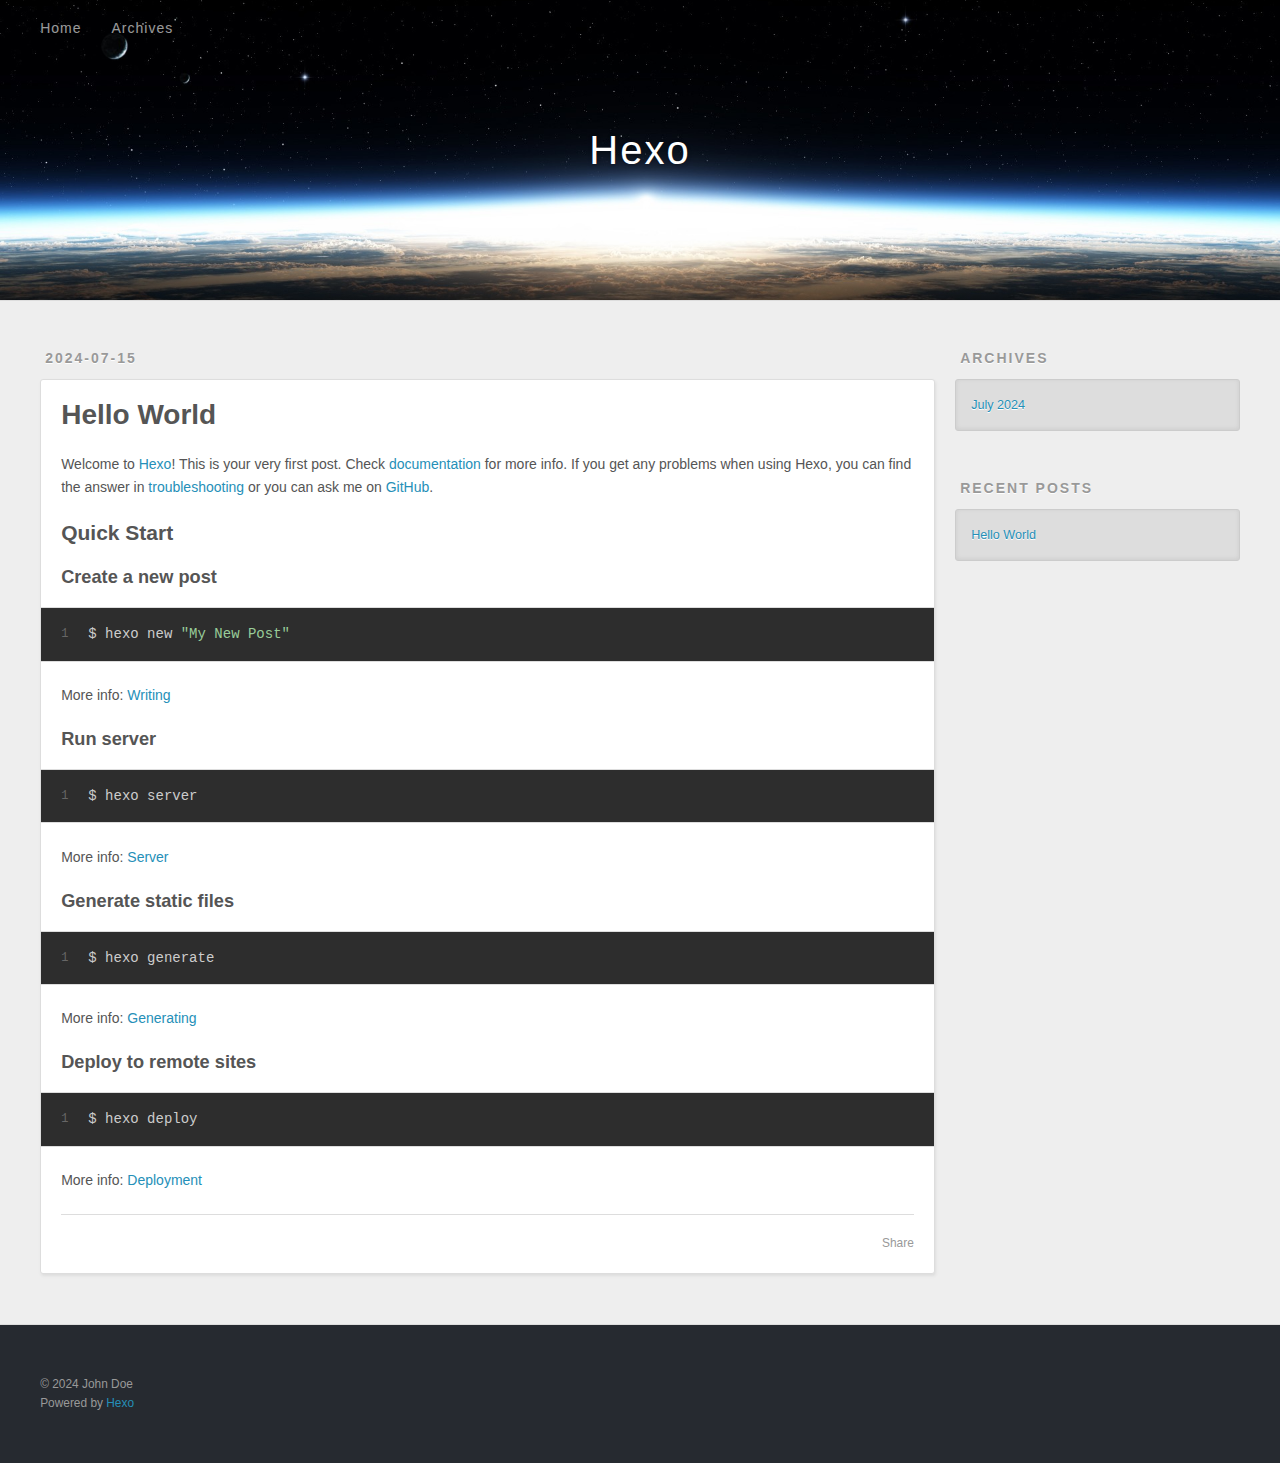
==== index.html @ 1fbe0933 "Site updated: 2024-07-15 17:26:46" ====
<!DOCTYPE html>
<html>
<head>
  <meta charset="utf-8">
  
  
  <title>Hexo</title>
  <meta name="viewport" content="width=device-width, initial-scale=1, shrink-to-fit=no">
  <meta property="og:type" content="website">
<meta property="og:title" content="Hexo">
<meta property="og:url" content="http://example.com/index.html">
<meta property="og:site_name" content="Hexo">
<meta property="og:locale" content="en_US">
<meta property="article:author" content="John Doe">
<meta name="twitter:card" content="summary">
  
    <link rel="alternate" href="/atom.xml" title="Hexo" type="application/atom+xml">
  
  
    <link rel="shortcut icon" href="/favicon.png">
  
  
  
<link rel="stylesheet" href="/css/style.css">

  
    
<link rel="stylesheet" href="/fancybox/jquery.fancybox.min.css">

  
  
<meta name="generator" content="Hexo 7.3.0"></head>

<body>
  <div id="container">
    <div id="wrap">
      <header id="header">
  <div id="banner"></div>
  <div id="header-outer" class="outer">
    <div id="header-title" class="inner">
      <h1 id="logo-wrap">
        <a href="/" id="logo">Hexo</a>
      </h1>
      
    </div>
    <div id="header-inner" class="inner">
      <nav id="main-nav">
        <a id="main-nav-toggle" class="nav-icon"><span class="fa fa-bars"></span></a>
        
          <a class="main-nav-link" href="/">Home</a>
        
          <a class="main-nav-link" href="/archives">Archives</a>
        
      </nav>
      <nav id="sub-nav">
        
        
          <a class="nav-icon" href="/atom.xml" title="RSS Feed"><span class="fa fa-rss"></span></a>
        
        <a class="nav-icon nav-search-btn" title="Search"><span class="fa fa-search"></span></a>
      </nav>
      <div id="search-form-wrap">
        <form action="//google.com/search" method="get" accept-charset="UTF-8" class="search-form"><input type="search" name="q" class="search-form-input" placeholder="Search"><button type="submit" class="search-form-submit">&#xF002;</button><input type="hidden" name="sitesearch" value="http://example.com"></form>
      </div>
    </div>
  </div>
</header>

      <div class="outer">
        <section id="main">
  
    <article id="post-hello-world" class="h-entry article article-type-post" itemprop="blogPost" itemscope itemtype="https://schema.org/BlogPosting">
  <div class="article-meta">
    <a href="/2024/07/15/hello-world/" class="article-date">
  <time class="dt-published" datetime="2024-07-15T09:23:47.765Z" itemprop="datePublished">2024-07-15</time>
</a>
    
  </div>
  <div class="article-inner">
    
    
      <header class="article-header">
        
  
    <h1 itemprop="name">
      <a class="p-name article-title" href="/2024/07/15/hello-world/">Hello World</a>
    </h1>
  

      </header>
    
    <div class="e-content article-entry" itemprop="articleBody">
      
        <p>Welcome to <a target="_blank" rel="noopener" href="https://hexo.io/">Hexo</a>! This is your very first post. Check <a target="_blank" rel="noopener" href="https://hexo.io/docs/">documentation</a> for more info. If you get any problems when using Hexo, you can find the answer in <a target="_blank" rel="noopener" href="https://hexo.io/docs/troubleshooting.html">troubleshooting</a> or you can ask me on <a target="_blank" rel="noopener" href="https://github.com/hexojs/hexo/issues">GitHub</a>.</p>
<h2 id="Quick-Start"><a href="#Quick-Start" class="headerlink" title="Quick Start"></a>Quick Start</h2><h3 id="Create-a-new-post"><a href="#Create-a-new-post" class="headerlink" title="Create a new post"></a>Create a new post</h3><figure class="highlight bash"><table><tr><td class="gutter"><pre><span class="line">1</span><br></pre></td><td class="code"><pre><span class="line">$ hexo new <span class="string">&quot;My New Post&quot;</span></span><br></pre></td></tr></table></figure>

<p>More info: <a target="_blank" rel="noopener" href="https://hexo.io/docs/writing.html">Writing</a></p>
<h3 id="Run-server"><a href="#Run-server" class="headerlink" title="Run server"></a>Run server</h3><figure class="highlight bash"><table><tr><td class="gutter"><pre><span class="line">1</span><br></pre></td><td class="code"><pre><span class="line">$ hexo server</span><br></pre></td></tr></table></figure>

<p>More info: <a target="_blank" rel="noopener" href="https://hexo.io/docs/server.html">Server</a></p>
<h3 id="Generate-static-files"><a href="#Generate-static-files" class="headerlink" title="Generate static files"></a>Generate static files</h3><figure class="highlight bash"><table><tr><td class="gutter"><pre><span class="line">1</span><br></pre></td><td class="code"><pre><span class="line">$ hexo generate</span><br></pre></td></tr></table></figure>

<p>More info: <a target="_blank" rel="noopener" href="https://hexo.io/docs/generating.html">Generating</a></p>
<h3 id="Deploy-to-remote-sites"><a href="#Deploy-to-remote-sites" class="headerlink" title="Deploy to remote sites"></a>Deploy to remote sites</h3><figure class="highlight bash"><table><tr><td class="gutter"><pre><span class="line">1</span><br></pre></td><td class="code"><pre><span class="line">$ hexo deploy</span><br></pre></td></tr></table></figure>

<p>More info: <a target="_blank" rel="noopener" href="https://hexo.io/docs/one-command-deployment.html">Deployment</a></p>

      
    </div>
    <footer class="article-footer">
      <a data-url="http://example.com/2024/07/15/hello-world/" data-id="clyms5ukq0000iouy9wrlge5z" data-title="Hello World" class="article-share-link"><span class="fa fa-share">Share</span></a>
      
      
      
    </footer>
  </div>
  
</article>



  


</section>
        
          <aside id="sidebar">
  
    

  
    

  
    
  
    
  <div class="widget-wrap">
    <h3 class="widget-title">Archives</h3>
    <div class="widget">
      <ul class="archive-list"><li class="archive-list-item"><a class="archive-list-link" href="/archives/2024/07/">July 2024</a></li></ul>
    </div>
  </div>


  
    
  <div class="widget-wrap">
    <h3 class="widget-title">Recent Posts</h3>
    <div class="widget">
      <ul>
        
          <li>
            <a href="/2024/07/15/hello-world/">Hello World</a>
          </li>
        
      </ul>
    </div>
  </div>

  
</aside>
        
      </div>
      <footer id="footer">
  
  <div class="outer">
    <div id="footer-info" class="inner">
      
      &copy; 2024 John Doe<br>
      Powered by <a href="https://hexo.io/" target="_blank">Hexo</a>
    </div>
  </div>
</footer>

    </div>
    <nav id="mobile-nav">
  
    <a href="/" class="mobile-nav-link">Home</a>
  
    <a href="/archives" class="mobile-nav-link">Archives</a>
  
</nav>
    


<script src="/js/jquery-3.6.4.min.js"></script>



  
<script src="/fancybox/jquery.fancybox.min.js"></script>




<script src="/js/script.js"></script>





  </div>
</body>
</html>
---- css/style.css ----
body {
  width: 100%;
}
body:before,
body:after {
  content: "";
  display: table;
}
body:after {
  clear: both;
}
html,
body,
div,
span,
applet,
object,
iframe,
h1,
h2,
h3,
h4,
h5,
h6,
p,
blockquote,
pre,
a,
abbr,
acronym,
address,
big,
cite,
code,
del,
dfn,
em,
img,
ins,
kbd,
q,
s,
samp,
small,
strike,
strong,
sub,
sup,
tt,
var,
dl,
dt,
dd,
ol,
ul,
li,
fieldset,
form,
label,
legend,
table,
caption,
tbody,
tfoot,
thead,
tr,
th,
td {
  margin: 0;
  padding: 0;
  border: 0;
  outline: 0;
  font-weight: inherit;
  font-style: inherit;
  font-family: inherit;
  font-size: 100%;
  vertical-align: baseline;
}
body {
  line-height: 1;
  color: #000;
  background: #fff;
}
ol,
ul {
  list-style: none;
}
table {
  border-collapse: separate;
  border-spacing: 0;
  vertical-align: middle;
}
caption,
th,
td {
  text-align: left;
  font-weight: normal;
  vertical-align: middle;
}
a img {
  border: none;
}
input,
button {
  margin: 0;
  padding: 0;
}
input::-moz-focus-inner,
button::-moz-focus-inner {
  border: 0;
  padding: 0;
}
html,
body,
#container {
  height: 100%;
}
body {
  background: #eee;
  font: 14px -apple-system, BlinkMacSystemFont, "Segoe UI", "Roboto", "Oxygen", "Ubuntu", "Cantarell", "Fira Sans", "Droid Sans", "Helvetica Neue", sans-serif;
  -webkit-text-size-adjust: 100%;
}
.outer {
  max-width: 1220px;
  margin: 0 auto;
  padding: 0 20px;
}
.outer:before,
.outer:after {
  content: "";
  display: table;
}
.outer:after {
  clear: both;
}
.inner {
  display: inline;
  float: left;
  width: 98.33333333333333%;
  margin: 0 0.833333333333333%;
}
.left,
.alignleft {
  float: left;
}
.right,
.alignright {
  float: right;
}
.clear {
  clear: both;
}
#container {
  position: relative;
}
.mobile-nav-on {
  overflow: hidden;
}
#wrap {
  height: 100%;
  width: 100%;
  position: absolute;
  top: 0;
  left: 0;
  -webkit-transition: 0.2s ease-out;
  -moz-transition: 0.2s ease-out;
  -ms-transition: 0.2s ease-out;
  transition: 0.2s ease-out;
  z-index: 1;
  background: #eee;
}
.mobile-nav-on #wrap {
  left: 280px;
}
@media screen and (min-width: 768px) {
  #main {
    display: inline;
    float: left;
    width: 73.33333333333333%;
    margin: 0 0.833333333333333%;
  }
}
.article-date,
.article-category-link,
.archive-year,
.widget-title {
  text-decoration: none;
  text-transform: uppercase;
  letter-spacing: 2px;
  color: #999;
  margin-bottom: 1em;
  margin-left: 5px;
  line-height: 1em;
  text-shadow: 0 1px #fff;
  font-weight: bold;
}
.article-inner,
.archive-article-inner {
  background: #fff;
  -webkit-box-shadow: 1px 2px 3px #ddd;
  box-shadow: 1px 2px 3px #ddd;
  border: 1px solid #ddd;
  border-radius: 3px;
}
.article-entry h1,
.widget h1 {
  font-size: 2em;
}
.article-entry h2,
.widget h2 {
  font-size: 1.5em;
}
.article-entry h3,
.widget h3 {
  font-size: 1.3em;
}
.article-entry h4,
.widget h4 {
  font-size: 1.2em;
}
.article-entry h5,
.widget h5 {
  font-size: 1em;
}
.article-entry h6,
.widget h6 {
  font-size: 1em;
  color: #999;
}
.article-entry hr,
.widget hr {
  border: 1px dashed #ddd;
}
.article-entry strong,
.widget strong {
  font-weight: bold;
}
.article-entry em,
.widget em,
.article-entry cite,
.widget cite {
  font-style: italic;
}
.article-entry sup,
.widget sup,
.article-entry sub,
.widget sub {
  font-size: 0.75em;
  line-height: 0;
  position: relative;
  vertical-align: baseline;
}
.article-entry sup,
.widget sup {
  top: -0.5em;
}
.article-entry sub,
.widget sub {
  bottom: -0.2em;
}
.article-entry small,
.widget small {
  font-size: 0.85em;
}
.article-entry acronym,
.widget acronym,
.article-entry abbr,
.widget abbr {
  border-bottom: 1px dotted;
}
.article-entry ul,
.widget ul,
.article-entry ol,
.widget ol,
.article-entry dl,
.widget dl {
  margin: 0 20px;
  line-height: 1.6em;
}
.article-entry ul ul,
.widget ul ul,
.article-entry ol ul,
.widget ol ul,
.article-entry ul ol,
.widget ul ol,
.article-entry ol ol,
.widget ol ol {
  margin-top: 0;
  margin-bottom: 0;
}
.article-entry ul,
.widget ul {
  list-style: disc;
}
.article-entry ol,
.widget ol {
  list-style: decimal;
}
.article-entry dt,
.widget dt {
  font-weight: bold;
}
#header {
  height: 300px;
  position: relative;
  border-bottom: 1px solid #ddd;
}
#header:before,
#header:after {
  content: "";
  position: absolute;
  left: 0;
  right: 0;
  height: 40px;
}
#header:before {
  top: 0;
  background: -webkit-linear-gradient(rgba(0,0,0,0.2), transparent);
  background: -moz-linear-gradient(rgba(0,0,0,0.2), transparent);
  background: -ms-linear-gradient(rgba(0,0,0,0.2), transparent);
  background: linear-gradient(rgba(0,0,0,0.2), transparent);
}
#header:after {
  bottom: 0;
  background: -webkit-linear-gradient(transparent, rgba(0,0,0,0.2));
  background: -moz-linear-gradient(transparent, rgba(0,0,0,0.2));
  background: -ms-linear-gradient(transparent, rgba(0,0,0,0.2));
  background: linear-gradient(transparent, rgba(0,0,0,0.2));
}
#header-outer {
  height: 100%;
  position: relative;
}
#header-inner {
  position: relative;
  overflow: hidden;
}
#banner {
  position: absolute;
  top: 0;
  left: 0;
  width: 100%;
  height: 100%;
  background: url("images/banner.jpg") center #000;
  background-size: cover;
  z-index: -1;
}
#header-title {
  text-align: center;
  height: 40px;
  position: absolute;
  top: 50%;
  left: 0;
  margin-top: -20px;
}
#logo,
#subtitle {
  text-decoration: none;
  color: #fff;
  font-weight: 300;
  text-shadow: 0 1px 4px rgba(0,0,0,0.3);
}
#logo {
  font-size: 40px;
  line-height: 40px;
  letter-spacing: 2px;
}
#subtitle {
  font-size: 16px;
  line-height: 16px;
  letter-spacing: 1px;
}
#subtitle-wrap {
  margin-top: 16px;
}
#main-nav {
  float: left;
  margin-left: -15px;
}
.nav-icon,
.main-nav-link {
  float: left;
  color: #fff;
  opacity: 0.6;
  text-decoration: none;
  text-shadow: 0 1px rgba(0,0,0,0.2);
  -webkit-transition: opacity 0.2s;
  -moz-transition: opacity 0.2s;
  -ms-transition: opacity 0.2s;
  transition: opacity 0.2s;
  display: block;
  padding: 20px 15px;
}
.nav-icon:hover,
.main-nav-link:hover {
  opacity: 1;
}
.nav-icon {
  text-align: center;
  font-size: 14px;
  width: 14px;
  height: 14px;
  padding: 20px 15px;
  position: relative;
  cursor: pointer;
}
.main-nav-link {
  font-weight: 300;
  letter-spacing: 1px;
}
@media screen and (max-width: 479px) {
  .main-nav-link {
    display: none;
  }
}
#main-nav-toggle {
  display: none;
}
@media screen and (max-width: 479px) {
  #main-nav-toggle {
    display: block;
  }
}
#sub-nav {
  float: right;
  margin-right: -15px;
}
#search-form-wrap {
  position: absolute;
  top: 15px;
  width: 150px;
  height: 30px;
  right: -150px;
  opacity: 0;
  -webkit-transition: 0.2s ease-out;
  -moz-transition: 0.2s ease-out;
  -ms-transition: 0.2s ease-out;
  transition: 0.2s ease-out;
}
#search-form-wrap.on {
  opacity: 1;
  right: 0;
}
@media screen and (max-width: 479px) {
  #search-form-wrap {
    width: 100%;
    right: -100%;
  }
}
.search-form {
  position: absolute;
  top: 0;
  left: 0;
  right: 0;
  background: #fff;
  padding: 5px 15px;
  border-radius: 15px;
  -webkit-box-shadow: 0 0 10px rgba(0,0,0,0.3);
  box-shadow: 0 0 10px rgba(0,0,0,0.3);
}
.search-form-input {
  border: none;
  background: none;
  color: #555;
  width: 100%;
  font: 13px -apple-system, BlinkMacSystemFont, "Segoe UI", "Roboto", "Oxygen", "Ubuntu", "Cantarell", "Fira Sans", "Droid Sans", "Helvetica Neue", sans-serif;
  outline: none;
}
.search-form-input::-webkit-search-results-decoration,
.search-form-input::-webkit-search-cancel-button {
  -webkit-appearance: none;
}
.search-form-submit {
  position: absolute;
  top: 50%;
  right: 10px;
  margin-top: -7px;
  font: 13px ForkAwesome;
  border: none;
  background: none;
  color: #bbb;
  cursor: pointer;
}
.search-form-submit:hover,
.search-form-submit:focus {
  color: #777;
}
.article {
  margin: 50px 0;
}
.article-inner {
  overflow: hidden;
}
.article-meta:before,
.article-meta:after {
  content: "";
  display: table;
}
.article-meta:after {
  clear: both;
}
.article-date {
  float: left;
}
.article-category {
  float: left;
  line-height: 1em;
  color: #ccc;
  text-shadow: 0 1px #fff;
  margin-left: 8px;
}
.article-category:before {
  content: "\2022";
}
.article-category-link {
  margin: 0 12px 1em;
}
.article-header {
  padding: 20px 20px 0;
}
.article-title {
  text-decoration: none;
  font-size: 2em;
  font-weight: bold;
  color: #555;
  line-height: 1.1em;
  -webkit-transition: color 0.2s;
  -moz-transition: color 0.2s;
  -ms-transition: color 0.2s;
  transition: color 0.2s;
}
a.article-title:hover {
  color: #258fb8;
}
.article-entry {
  color: #555;
  padding: 0 20px;
}
.article-entry:before,
.article-entry:after {
  content: "";
  display: table;
}
.article-entry:after {
  clear: both;
}
.article-entry p,
.article-entry table {
  line-height: 1.6em;
  margin: 1.6em 0;
}
.article-entry h1,
.article-entry h2,
.article-entry h3,
.article-entry h4,
.article-entry h5,
.article-entry h6 {
  font-weight: bold;
}
.article-entry h1,
.article-entry h2,
.article-entry h3,
.article-entry h4,
.article-entry h5,
.article-entry h6 {
  line-height: 1.1em;
  margin: 1.1em 0;
}
.article-entry a {
  color: #258fb8;
  text-decoration: none;
}
.article-entry a:hover {
  text-decoration: underline;
}
.article-entry ul,
.article-entry ol,
.article-entry dl {
  margin-top: 1.6em;
  margin-bottom: 1.6em;
}
.article-entry img,
.article-entry video {
  max-width: 100%;
  height: auto;
  display: block;
  margin: auto;
}
.article-entry iframe {
  border: none;
}
.article-entry table {
  width: 100%;
  border-collapse: collapse;
  border-spacing: 0;
}
.article-entry th {
  font-weight: bold;
  border-bottom: 3px solid #ddd;
  padding-bottom: 0.5em;
}
.article-entry td {
  border-bottom: 1px solid #ddd;
  padding: 10px 0;
}
.article-entry blockquote {
  font-family: Georgia, "Times New Roman", serif;
  margin: 1.6em 20px;
  text-align: center;
}
.article-entry blockquote footer {
  font-size: 14px;
  margin: 1.6em 0;
  font-family: -apple-system, BlinkMacSystemFont, "Segoe UI", "Roboto", "Oxygen", "Ubuntu", "Cantarell", "Fira Sans", "Droid Sans", "Helvetica Neue", sans-serif;
}
.article-entry blockquote footer cite:before {
  content: "—";
  padding: 0 0.5em;
}
.article-entry .pullquote {
  text-align: left;
  width: 45%;
  margin: 0;
}
.article-entry .pullquote.left {
  margin-left: 0.5em;
  margin-right: 1em;
}
.article-entry .pullquote.right {
  margin-right: 0.5em;
  margin-left: 1em;
}
.article-entry .caption {
  color: #999;
  display: block;
  font-size: 0.9em;
  margin-top: 0.5em;
  position: relative;
  text-align: center;
}
.article-entry .video-container {
  position: relative;
  padding-top: 56.25%;
  height: 0;
  overflow: hidden;
}
.article-entry .video-container iframe,
.article-entry .video-container object,
.article-entry .video-container embed {
  position: absolute;
  top: 0;
  left: 0;
  width: 100%;
  height: 100%;
  margin-top: 0;
}
.article-more-link a {
  display: inline-block;
  line-height: 1em;
  padding: 6px 15px;
  border-radius: 15px;
  background: #eee;
  color: #999;
  text-shadow: 0 1px #fff;
  text-decoration: none;
}
.article-more-link a:hover {
  background: #258fb8;
  color: #fff;
  text-decoration: none;
  text-shadow: 0 1px #1e7293;
}
.article-footer {
  font-size: 0.85em;
  line-height: 1.6em;
  border-top: 1px solid #ddd;
  padding-top: 1.6em;
  margin: 0 20px 20px;
}
.article-footer:before,
.article-footer:after {
  content: "";
  display: table;
}
.article-footer:after {
  clear: both;
}
.article-footer a {
  color: #999;
  text-decoration: none;
}
.article-footer a:hover {
  color: #555;
}
.article-tag-list-item {
  float: left;
  margin-right: 10px;
}
.article-tag-list-link:before {
  content: "#";
}
.article-comment-link {
  float: right;
}
.article-comment-link:before {
  padding-right: 8px;
}
.article-share-link {
  cursor: pointer;
  float: right;
  margin-left: 20px;
}
.article-share-link:before {
  padding-right: 6px;
}
#article-nav {
  position: relative;
}
#article-nav:before,
#article-nav:after {
  content: "";
  display: table;
}
#article-nav:after {
  clear: both;
}
@media screen and (min-width: 768px) {
  #article-nav {
    margin: 50px 0;
  }
  #article-nav:before {
    width: 8px;
    height: 8px;
    position: absolute;
    top: 50%;
    left: 50%;
    margin-top: -4px;
    margin-left: -4px;
    content: "";
    border-radius: 50%;
    background: #ddd;
    -webkit-box-shadow: 0 1px 2px #fff;
    box-shadow: 0 1px 2px #fff;
  }
}
.article-nav-link-wrap {
  text-decoration: none;
  text-shadow: 0 1px #fff;
  color: #999;
  -webkit-box-sizing: border-box;
  -moz-box-sizing: border-box;
  box-sizing: border-box;
  margin-top: 50px;
  text-align: center;
  display: block;
}
.article-nav-link-wrap:hover {
  color: #555;
}
@media screen and (min-width: 768px) {
  .article-nav-link-wrap {
    width: 50%;
    margin-top: 0;
  }
}
@media screen and (min-width: 768px) {
  #article-nav-newer {
    float: left;
    text-align: right;
    padding-right: 20px;
  }
}
@media screen and (min-width: 768px) {
  #article-nav-older {
    float: right;
    text-align: left;
    padding-left: 20px;
  }
}
.article-nav-caption {
  text-transform: uppercase;
  letter-spacing: 2px;
  color: #ddd;
  line-height: 1em;
  font-weight: bold;
}
#article-nav-newer .article-nav-caption {
  margin-right: -2px;
}
.article-nav-title {
  font-size: 0.85em;
  line-height: 1.6em;
  margin-top: 0.5em;
}
.article-share-box {
  position: absolute;
  display: none;
  background: #fff;
  -webkit-box-shadow: 1px 2px 10px rgba(0,0,0,0.2);
  box-shadow: 1px 2px 10px rgba(0,0,0,0.2);
  border-radius: 3px;
  margin-left: -145px;
  overflow: hidden;
  z-index: 1;
}
.article-share-box.on {
  display: block;
}
.article-share-input {
  width: 100%;
  background: none;
  -webkit-box-sizing: border-box;
  -moz-box-sizing: border-box;
  box-sizing: border-box;
  font: 14px -apple-system, BlinkMacSystemFont, "Segoe UI", "Roboto", "Oxygen", "Ubuntu", "Cantarell", "Fira Sans", "Droid Sans", "Helvetica Neue", sans-serif;
  padding: 0 15px;
  color: #555;
  outline: none;
  border: 1px solid #ddd;
  border-radius: 3px 3px 0 0;
  height: 36px;
  line-height: 36px;
}
.article-share-links {
  background: #eee;
}
.article-share-links:before,
.article-share-links:after {
  content: "";
  display: table;
}
.article-share-links:after {
  clear: both;
}
.article-share-twitter,
.article-share-facebook,
.article-share-pinterest,
.article-share-linkedin {
  width: 50px;
  height: 36px;
  display: block;
  float: left;
  position: relative;
  color: #999;
  text-shadow: 0 1px #fff;
}
.article-share-twitter:before,
.article-share-facebook:before,
.article-share-pinterest:before,
.article-share-linkedin:before {
  font-size: 20px;
  width: 20px;
  height: 20px;
  position: absolute;
  top: 50%;
  left: 50%;
  margin-top: -10px;
  margin-left: -10px;
  text-align: center;
}
.article-share-twitter:hover,
.article-share-facebook:hover,
.article-share-pinterest:hover,
.article-share-linkedin:hover {
  color: #fff;
}
.article-share-twitter:hover {
  background: #00aced;
  text-shadow: 0 1px #008abe;
}
.article-share-facebook:hover {
  background: #3b5998;
  text-shadow: 0 1px #2f477a;
}
.article-share-pinterest:hover {
  background: #cb2027;
  text-shadow: 0 1px #a21a1f;
}
.article-share-linkedin:hover {
  background: #0077b5;
  text-shadow: 0 1px #005f91;
}
.article-gallery {
  background: #000;
  position: relative;
}
.article-gallery-photos {
  position: relative;
  overflow: hidden;
}
.article-gallery-img {
  display: none;
  max-width: 100%;
}
.article-gallery-img:first-child {
  display: block;
}
.article-gallery-img.loaded {
  position: absolute;
  display: block;
}
.article-gallery-img img {
  display: block;
  max-width: 100%;
  margin: 0 auto;
}
#comments {
  background: #fff;
  -webkit-box-shadow: 1px 2px 3px #ddd;
  box-shadow: 1px 2px 3px #ddd;
  padding: 20px;
  border: 1px solid #ddd;
  border-radius: 3px;
  margin: 50px 0;
}
#comments a {
  color: #258fb8;
}
.archives-wrap {
  margin: 50px 0;
}
.archives:before,
.archives:after {
  content: "";
  display: table;
}
.archives:after {
  clear: both;
}
.archive-year-wrap {
  margin-bottom: 1em;
}
.archives {
  -webkit-column-gap: 10px;
  -moz-column-gap: 10px;
  column-gap: 10px;
}
@media screen and (min-width: 480px) and (max-width: 767px) {
  .archives {
    -webkit-column-count: 2;
    -moz-column-count: 2;
    column-count: 2;
  }
}
@media screen and (min-width: 768px) {
  .archives {
    -webkit-column-count: 3;
    -moz-column-count: 3;
    column-count: 3;
  }
}
.archive-article {
  -webkit-column-break-inside: avoid;
  page-break-inside: avoid;
  overflow: hidden;
  break-inside: avoid-column;
}
.archive-article-inner {
  padding: 10px;
  margin-bottom: 15px;
}
.archive-article-title {
  text-decoration: none;
  font-weight: bold;
  color: #555;
  -webkit-transition: color 0.2s;
  -moz-transition: color 0.2s;
  -ms-transition: color 0.2s;
  transition: color 0.2s;
  line-height: 1.6em;
}
.archive-article-title:hover {
  color: #258fb8;
}
.archive-article-footer {
  margin-top: 1em;
}
.archive-article-date {
  color: #999;
  text-decoration: none;
  font-size: 0.85em;
  line-height: 1em;
  margin-bottom: 0.5em;
  display: block;
}
#page-nav {
  margin: 50px auto;
  background: #fff;
  -webkit-box-shadow: 1px 2px 3px #ddd;
  box-shadow: 1px 2px 3px #ddd;
  border: 1px solid #ddd;
  border-radius: 3px;
  text-align: center;
  color: #999;
  overflow: hidden;
}
#page-nav:before,
#page-nav:after {
  content: "";
  display: table;
}
#page-nav:after {
  clear: both;
}
#page-nav a,
#page-nav span {
  padding: 10px 20px;
  line-height: 1;
  height: 2ex;
}
#page-nav a {
  color: #999;
  text-decoration: none;
}
#page-nav a:hover {
  background: #999;
  color: #fff;
}
#page-nav .prev {
  float: left;
}
#page-nav .next {
  float: right;
}
#page-nav .page-number {
  display: inline-block;
}
@media screen and (max-width: 479px) {
  #page-nav .page-number {
    display: none;
  }
}
#page-nav .current {
  color: #555;
  font-weight: bold;
}
#page-nav .space {
  color: #ddd;
}
#footer {
  background: #262a30;
  padding: 50px 0;
  border-top: 1px solid #ddd;
  color: #999;
}
#footer a {
  color: #258fb8;
  text-decoration: none;
}
#footer a:hover {
  text-decoration: underline;
}
#footer-info {
  line-height: 1.6em;
  font-size: 0.85em;
}
.article-entry pre,
.article-entry .highlight {
  background: #2d2d2d;
  margin: 0 -20px;
  padding: 15px 20px;
  border-style: solid;
  border-color: #ddd;
  border-width: 1px 0;
  overflow: auto;
  color: #ccc;
  line-height: 22.400000000000002px;
}
.article-entry .highlight .gutter pre,
.article-entry .gist .gist-file .gist-data .line-numbers {
  color: #666;
  font-size: 0.85em;
}
.article-entry pre,
.article-entry code {
  font-family: "Source Code Pro", Consolas, Monaco, Menlo, Consolas, monospace;
}
.article-entry code {
  background: #eee;
  text-shadow: 0 1px #fff;
  padding: 0 0.3em;
}
.article-entry pre code {
  background: none;
  text-shadow: none;
  padding: 0;
}
.article-entry .highlight pre {
  border: none;
  margin: 0;
  padding: 0;
}
.article-entry .highlight table {
  margin: 0;
  width: auto;
}
.article-entry .highlight td {
  border: none;
  padding: 0;
}
.article-entry .highlight figcaption {
  font-size: 0.85em;
  color: #999;
  line-height: 1em;
  margin-bottom: 1em;
}
.article-entry .highlight figcaption:before,
.article-entry .highlight figcaption:after {
  content: "";
  display: table;
}
.article-entry .highlight figcaption:after {
  clear: both;
}
.article-entry .highlight figcaption a {
  float: right;
}
.article-entry .highlight .gutter {
  -moz-user-select: none;
  -ms-user-select: none;
  -webkit-user-select: none;
  -webkit-user-select: none;
  -moz-user-select: none;
  -ms-user-select: none;
  user-select: none;
}
.article-entry .highlight .gutter pre {
  text-align: right;
  padding-right: 20px;
}
.article-entry .highlight .line {
  height: 22.400000000000002px;
}
.article-entry .highlight .line.marked {
  background: #515151;
}
.article-entry .gist {
  margin: 0 -20px;
  border-style: solid;
  border-color: #ddd;
  border-width: 1px 0;
  background: #2d2d2d;
  padding: 15px 20px 15px 0;
}
.article-entry .gist .gist-file {
  border: none;
  font-family: "Source Code Pro", Consolas, Monaco, Menlo, Consolas, monospace;
  margin: 0;
}
.article-entry .gist .gist-file .gist-data {
  background: none;
  border: none;
}
.article-entry .gist .gist-file .gist-data .line-numbers {
  background: none;
  border: none;
  padding: 0 20px 0 0;
}
.article-entry .gist .gist-file .gist-data .line-data {
  padding: 0 !important;
}
.article-entry .gist .gist-file .highlight {
  margin: 0;
  padding: 0;
  border: none;
}
.article-entry .gist .gist-file .gist-meta {
  background: #2d2d2d;
  color: #999;
  font: 0.85em -apple-system, BlinkMacSystemFont, "Segoe UI", "Roboto", "Oxygen", "Ubuntu", "Cantarell", "Fira Sans", "Droid Sans", "Helvetica Neue", sans-serif;
  text-shadow: 0 0;
  padding: 0;
  margin-top: 1em;
  margin-left: 20px;
}
.article-entry .gist .gist-file .gist-meta a {
  color: #258fb8;
  font-weight: normal;
}
.article-entry .gist .gist-file .gist-meta a:hover {
  text-decoration: underline;
}
pre .comment,
pre .title {
  color: #999;
}
pre .variable,
pre .attribute,
pre .tag,
pre .regexp,
pre .ruby .constant,
pre .xml .tag .title,
pre .xml .pi,
pre .xml .doctype,
pre .html .doctype,
pre .css .id,
pre .css .class,
pre .css .pseudo {
  color: #f2777a;
}
pre .number,
pre .preprocessor,
pre .built_in,
pre .literal,
pre .params,
pre .constant {
  color: #f99157;
}
pre .class,
pre .ruby .class .title,
pre .css .rules .attribute {
  color: #9c9;
}
pre .string,
pre .value,
pre .inheritance,
pre .header,
pre .ruby .symbol,
pre .xml .cdata {
  color: #9c9;
}
pre .css .hexcolor {
  color: #6cc;
}
pre .function,
pre .python .decorator,
pre .python .title,
pre .ruby .function .title,
pre .ruby .title .keyword,
pre .perl .sub,
pre .javascript .title,
pre .coffeescript .title {
  color: #69c;
}
pre .keyword,
pre .javascript .function {
  color: #c9c;
}
@media screen and (max-width: 479px) {
  #mobile-nav {
    position: absolute;
    top: 0;
    left: 0;
    width: 280px;
    height: 100%;
    background: #191919;
    border-right: 1px solid #fff;
  }
}
@media screen and (max-width: 479px) {
  .mobile-nav-link {
    display: block;
    color: #999;
    text-decoration: none;
    padding: 15px 20px;
    font-weight: bold;
  }
  .mobile-nav-link:hover {
    color: #fff;
  }
}
@media screen and (min-width: 768px) {
  #sidebar {
    display: inline;
    float: left;
    width: 23.333333333333332%;
    margin: 0 0.833333333333333%;
  }
}
.widget-wrap {
  margin: 50px 0;
}
.widget {
  color: #777;
  text-shadow: 0 1px #fff;
  background: #ddd;
  -webkit-box-shadow: 0 -1px 4px #ccc inset;
  box-shadow: 0 -1px 4px #ccc inset;
  border: 1px solid #ccc;
  padding: 15px;
  border-radius: 3px;
}
.widget a {
  color: #258fb8;
  text-decoration: none;
}
.widget a:hover {
  text-decoration: underline;
}
.widget ul ul,
.widget ol ul,
.widget dl ul,
.widget ul ol,
.widget ol ol,
.widget dl ol,
.widget ul dl,
.widget ol dl,
.widget dl dl {
  margin-left: 15px;
  list-style: disc;
}
.widget {
  line-height: 1.6em;
  word-wrap: break-word;
  font-size: 0.9em;
}
.widget ul,
.widget ol {
  list-style: none;
  margin: 0;
}
.widget ul ul,
.widget ol ul,
.widget ul ol,
.widget ol ol {
  margin: 0 20px;
}
.widget ul ul,
.widget ol ul {
  list-style: disc;
}
.widget ul ol,
.widget ol ol {
  list-style: decimal;
}
.category-list-count,
.tag-list-count,
.archive-list-count {
  padding-left: 5px;
  color: #999;
  font-size: 0.85em;
}
.category-list-count:before,
.tag-list-count:before,
.archive-list-count:before {
  content: "(";
}
.category-list-count:after,
.tag-list-count:after,
.archive-list-count:after {
  content: ")";
}
.tagcloud a {
  margin-right: 5px;
  display: inline-block;
}
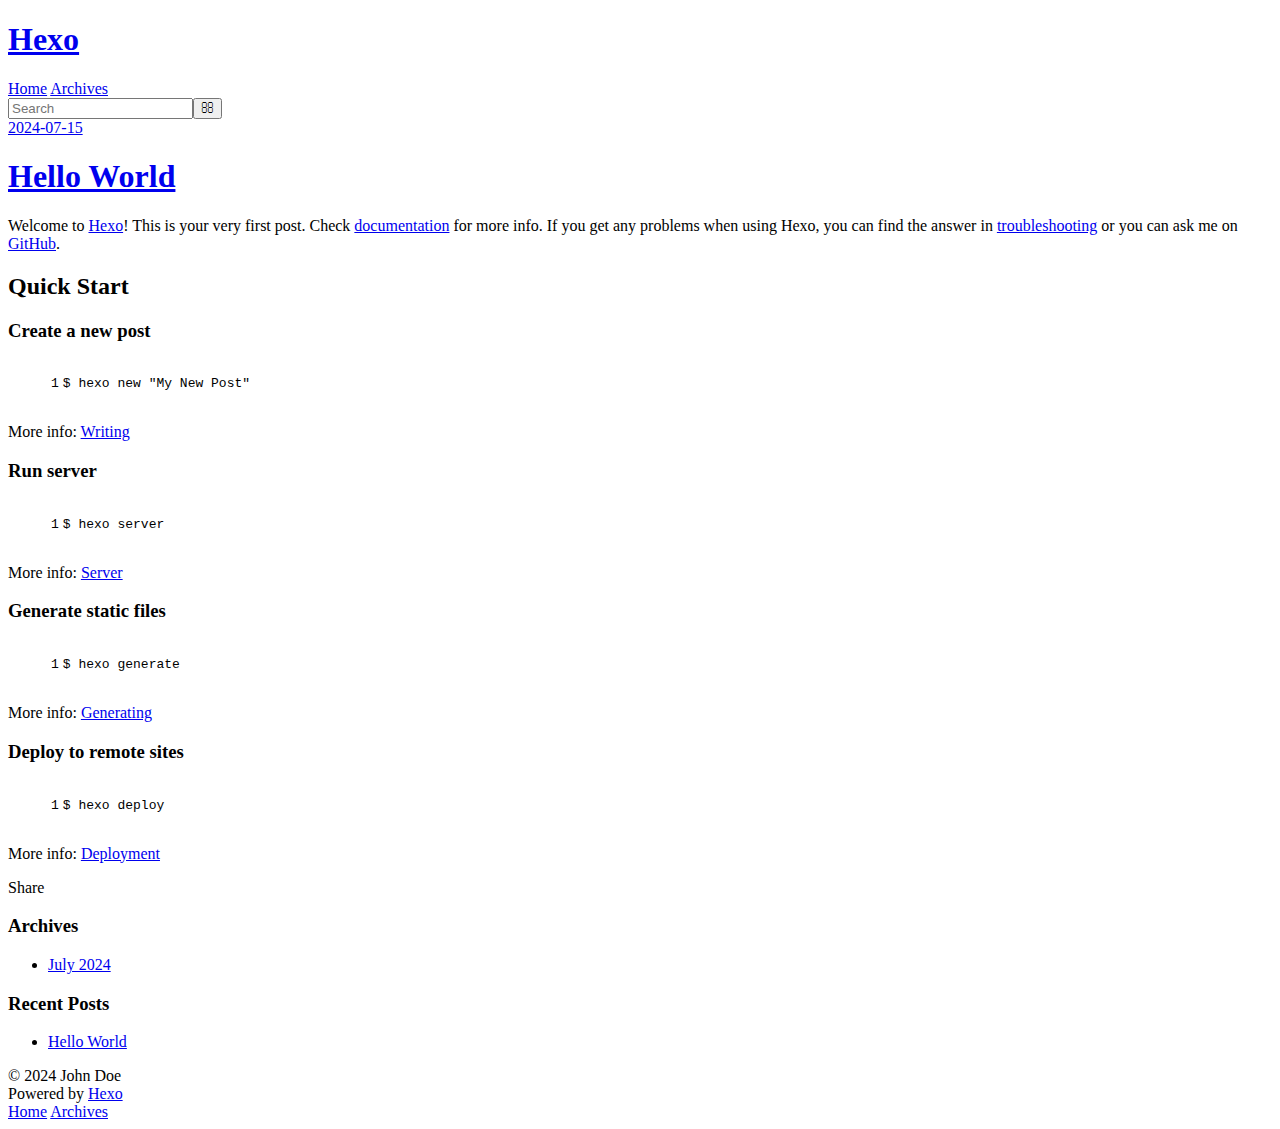
==== commit ebcb6db0: "Site updated: 2024-07-15 17:29:23" ====
--- a/index.html
+++ b/index.html
@@ -8,24 +8,24 @@
   <meta name="viewport" content="width=device-width, initial-scale=1, shrink-to-fit=no">
   <meta property="og:type" content="website">
 <meta property="og:title" content="Hexo">
-<meta property="og:url" content="http://example.com/index.html">
+<meta property="og:url" content="https://yishikiv.github.io/blog/index.html">
 <meta property="og:site_name" content="Hexo">
 <meta property="og:locale" content="en_US">
 <meta property="article:author" content="John Doe">
 <meta name="twitter:card" content="summary">
   
-    <link rel="alternate" href="/atom.xml" title="Hexo" type="application/atom+xml">
-  
-  
-    <link rel="shortcut icon" href="/favicon.png">
-  
-  
-  
-<link rel="stylesheet" href="/css/style.css">
-
-  
-    
-<link rel="stylesheet" href="/fancybox/jquery.fancybox.min.css">
+    <link rel="alternate" href="/blog/atom.xml" title="Hexo" type="application/atom+xml">
+  
+  
+    <link rel="shortcut icon" href="/blog/favicon.png">
+  
+  
+  
+<link rel="stylesheet" href="/blog/css/style.css">
+
+  
+    
+<link rel="stylesheet" href="/blog/fancybox/jquery.fancybox.min.css">
 
   
   
@@ -39,7 +39,7 @@
   <div id="header-outer" class="outer">
     <div id="header-title" class="inner">
       <h1 id="logo-wrap">
-        <a href="/" id="logo">Hexo</a>
+        <a href="/blog/" id="logo">Hexo</a>
       </h1>
       
     </div>
@@ -47,20 +47,20 @@
       <nav id="main-nav">
         <a id="main-nav-toggle" class="nav-icon"><span class="fa fa-bars"></span></a>
         
-          <a class="main-nav-link" href="/">Home</a>
-        
-          <a class="main-nav-link" href="/archives">Archives</a>
+          <a class="main-nav-link" href="/blog/">Home</a>
+        
+          <a class="main-nav-link" href="/blog/archives">Archives</a>
         
       </nav>
       <nav id="sub-nav">
         
         
-          <a class="nav-icon" href="/atom.xml" title="RSS Feed"><span class="fa fa-rss"></span></a>
+          <a class="nav-icon" href="/blog/atom.xml" title="RSS Feed"><span class="fa fa-rss"></span></a>
         
         <a class="nav-icon nav-search-btn" title="Search"><span class="fa fa-search"></span></a>
       </nav>
       <div id="search-form-wrap">
-        <form action="//google.com/search" method="get" accept-charset="UTF-8" class="search-form"><input type="search" name="q" class="search-form-input" placeholder="Search"><button type="submit" class="search-form-submit">&#xF002;</button><input type="hidden" name="sitesearch" value="http://example.com"></form>
+        <form action="//google.com/search" method="get" accept-charset="UTF-8" class="search-form"><input type="search" name="q" class="search-form-input" placeholder="Search"><button type="submit" class="search-form-submit">&#xF002;</button><input type="hidden" name="sitesearch" value="https://yishikiv.github.io/blog"></form>
       </div>
     </div>
   </div>
@@ -71,7 +71,7 @@
   
     <article id="post-hello-world" class="h-entry article article-type-post" itemprop="blogPost" itemscope itemtype="https://schema.org/BlogPosting">
   <div class="article-meta">
-    <a href="/2024/07/15/hello-world/" class="article-date">
+    <a href="/blog/2024/07/15/hello-world/" class="article-date">
   <time class="dt-published" datetime="2024-07-15T09:23:47.765Z" itemprop="datePublished">2024-07-15</time>
 </a>
     
@@ -83,7 +83,7 @@
         
   
     <h1 itemprop="name">
-      <a class="p-name article-title" href="/2024/07/15/hello-world/">Hello World</a>
+      <a class="p-name article-title" href="/blog/2024/07/15/hello-world/">Hello World</a>
     </h1>
   
 
@@ -108,7 +108,7 @@
       
     </div>
     <footer class="article-footer">
-      <a data-url="http://example.com/2024/07/15/hello-world/" data-id="clyms5ukq0000iouy9wrlge5z" data-title="Hello World" class="article-share-link"><span class="fa fa-share">Share</span></a>
+      <a data-url="https://yishikiv.github.io/blog/2024/07/15/hello-world/" data-id="clyms95oj00009guy2cqd2q7w" data-title="Hello World" class="article-share-link"><span class="fa fa-share">Share</span></a>
       
       
       
@@ -138,7 +138,7 @@
   <div class="widget-wrap">
     <h3 class="widget-title">Archives</h3>
     <div class="widget">
-      <ul class="archive-list"><li class="archive-list-item"><a class="archive-list-link" href="/archives/2024/07/">July 2024</a></li></ul>
+      <ul class="archive-list"><li class="archive-list-item"><a class="archive-list-link" href="/blog/archives/2024/07/">July 2024</a></li></ul>
     </div>
   </div>
 
@@ -151,7 +151,7 @@
       <ul>
         
           <li>
-            <a href="/2024/07/15/hello-world/">Hello World</a>
+            <a href="/blog/2024/07/15/hello-world/">Hello World</a>
           </li>
         
       </ul>
@@ -176,25 +176,25 @@
     </div>
     <nav id="mobile-nav">
   
-    <a href="/" class="mobile-nav-link">Home</a>
-  
-    <a href="/archives" class="mobile-nav-link">Archives</a>
+    <a href="/blog/" class="mobile-nav-link">Home</a>
+  
+    <a href="/blog/archives" class="mobile-nav-link">Archives</a>
   
 </nav>
     
 
 
-<script src="/js/jquery-3.6.4.min.js"></script>
-
-
-
-  
-<script src="/fancybox/jquery.fancybox.min.js"></script>
-
-
-
-
-<script src="/js/script.js"></script>
+<script src="/blog/js/jquery-3.6.4.min.js"></script>
+
+
+
+  
+<script src="/blog/fancybox/jquery.fancybox.min.js"></script>
+
+
+
+
+<script src="/blog/js/script.js"></script>
 
 
 
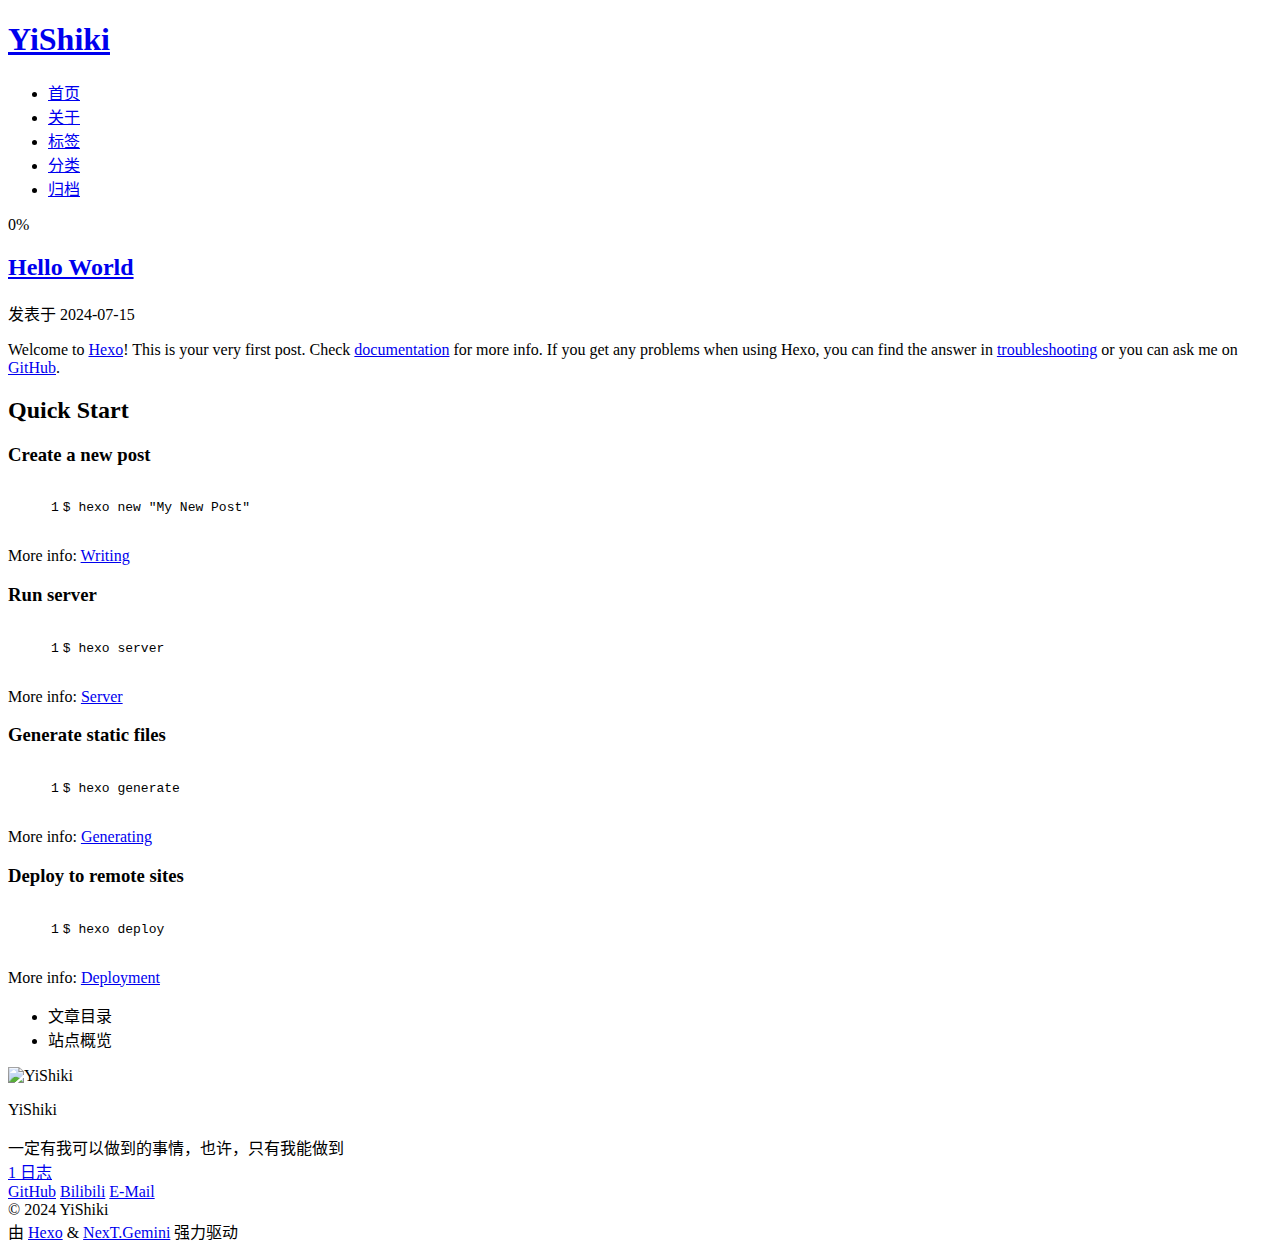
==== commit a3014336: "Site updated: 2024-07-16 09:23:58" ====
--- a/index.html
+++ b/index.html
@@ -1,205 +1,403 @@
 <!DOCTYPE html>
-<html>
+<html lang="zh-CN">
 <head>
-  <meta charset="utf-8">
-  
-  
-  <title>Hexo</title>
-  <meta name="viewport" content="width=device-width, initial-scale=1, shrink-to-fit=no">
-  <meta property="og:type" content="website">
-<meta property="og:title" content="Hexo">
+  <meta charset="UTF-8">
+<meta name="viewport" content="width=device-width, initial-scale=1, maximum-scale=2">
+<meta name="theme-color" content="#222">
+<meta name="generator" content="Hexo 7.3.0">
+  <link rel="apple-touch-icon" sizes="180x180" href="/blog/images/apple-touch-icon-next.png">
+  <link rel="icon" type="image/png" sizes="32x32" href="/blog/images/favicon-32x32-next.png">
+  <link rel="icon" type="image/png" sizes="16x16" href="/blog/images/favicon-16x16-next.png">
+  <link rel="mask-icon" href="/blog/images/logo.svg" color="#222">
+
+<link rel="stylesheet" href="/blog/css/main.css">
+
+
+<link rel="stylesheet" href="/blog/lib/font-awesome/css/all.min.css">
+  <link rel="stylesheet" href="/blog/lib/pace/pace-theme-minimal.min.css">
+  <script src="/blog/lib/pace/pace.min.js"></script>
+
+<script id="hexo-configurations">
+    var NexT = window.NexT || {};
+    var CONFIG = {"hostname":"yishikiv.github.io","root":"/blog/","scheme":"Gemini","version":"7.8.0","exturl":false,"sidebar":{"position":"left","display":"post","padding":18,"offset":12,"onmobile":false},"copycode":{"enable":false,"show_result":false,"style":null},"back2top":{"enable":true,"sidebar":false,"scrollpercent":false},"bookmark":{"enable":false,"color":"#222","save":"auto"},"fancybox":false,"mediumzoom":false,"lazyload":false,"pangu":false,"comments":{"style":"tabs","active":null,"storage":true,"lazyload":false,"nav":null},"algolia":{"hits":{"per_page":10},"labels":{"input_placeholder":"Search for Posts","hits_empty":"We didn't find any results for the search: ${query}","hits_stats":"${hits} results found in ${time} ms"}},"localsearch":{"enable":false,"trigger":"auto","top_n_per_article":1,"unescape":false,"preload":false},"motion":{"enable":true,"async":false,"transition":{"post_block":"fadeIn","post_header":"slideDownIn","post_body":"slideDownIn","coll_header":"slideLeftIn","sidebar":"slideUpIn"}}};
+  </script>
+
+  <meta name="description" content="一定有我可以做到的事情，也许，只有我能做到">
+<meta property="og:type" content="website">
+<meta property="og:title" content="YiShiki">
 <meta property="og:url" content="https://yishikiv.github.io/blog/index.html">
-<meta property="og:site_name" content="Hexo">
-<meta property="og:locale" content="en_US">
-<meta property="article:author" content="John Doe">
+<meta property="og:site_name" content="YiShiki">
+<meta property="og:description" content="一定有我可以做到的事情，也许，只有我能做到">
+<meta property="og:locale" content="zh_CN">
+<meta property="article:author" content="YiShiki">
 <meta name="twitter:card" content="summary">
-  
-    <link rel="alternate" href="/blog/atom.xml" title="Hexo" type="application/atom+xml">
-  
-  
-    <link rel="shortcut icon" href="/blog/favicon.png">
-  
-  
-  
-<link rel="stylesheet" href="/blog/css/style.css">
-
-  
-    
-<link rel="stylesheet" href="/blog/fancybox/jquery.fancybox.min.css">
-
-  
-  
-<meta name="generator" content="Hexo 7.3.0"></head>
-
-<body>
-  <div id="container">
-    <div id="wrap">
-      <header id="header">
-  <div id="banner"></div>
-  <div id="header-outer" class="outer">
-    <div id="header-title" class="inner">
-      <h1 id="logo-wrap">
-        <a href="/blog/" id="logo">Hexo</a>
-      </h1>
+
+<link rel="canonical" href="https://yishikiv.github.io/blog/">
+
+
+<script id="page-configurations">
+  // https://hexo.io/docs/variables.html
+  CONFIG.page = {
+    sidebar: "",
+    isHome : true,
+    isPost : false,
+    lang   : 'zh-CN'
+  };
+</script>
+
+  <title>YiShiki</title>
+  
+
+
+
+
+
+
+  <noscript>
+  <style>
+  .use-motion .brand,
+  .use-motion .menu-item,
+  .sidebar-inner,
+  .use-motion .post-block,
+  .use-motion .pagination,
+  .use-motion .comments,
+  .use-motion .post-header,
+  .use-motion .post-body,
+  .use-motion .collection-header { opacity: initial; }
+
+  .use-motion .site-title,
+  .use-motion .site-subtitle {
+    opacity: initial;
+    top: initial;
+  }
+
+  .use-motion .logo-line-before i { left: initial; }
+  .use-motion .logo-line-after i { right: initial; }
+  </style>
+</noscript>
+
+</head>
+
+<body itemscope itemtype="http://schema.org/WebPage">
+  <div class="container use-motion">
+    <div class="headband"></div>
+
+    <header class="header" itemscope itemtype="http://schema.org/WPHeader">
+      <div class="header-inner"><div class="site-brand-container">
+  <div class="site-nav-toggle">
+    <div class="toggle" aria-label="切换导航栏">
+      <span class="toggle-line toggle-line-first"></span>
+      <span class="toggle-line toggle-line-middle"></span>
+      <span class="toggle-line toggle-line-last"></span>
+    </div>
+  </div>
+
+  <div class="site-meta">
+
+    <a href="/blog/" class="brand" rel="start">
+      <span class="logo-line-before"><i></i></span>
+      <h1 class="site-title">YiShiki</h1>
+      <span class="logo-line-after"><i></i></span>
+    </a>
+  </div>
+
+  <div class="site-nav-right">
+    <div class="toggle popup-trigger">
+    </div>
+  </div>
+</div>
+
+
+
+
+<nav class="site-nav">
+  <ul id="menu" class="main-menu menu">
+        <li class="menu-item menu-item-home">
+
+    <a href="/blog/" rel="section"><i class="fa fa-home fa-fw"></i>首页</a>
+
+  </li>
+        <li class="menu-item menu-item-about">
+
+    <a href="/blog/about/" rel="section"><i class="fa fa-user fa-fw"></i>关于</a>
+
+  </li>
+        <li class="menu-item menu-item-tags">
+
+    <a href="/blog/tags/" rel="section"><i class="fa fa-tags fa-fw"></i>标签</a>
+
+  </li>
+        <li class="menu-item menu-item-categories">
+
+    <a href="/blog/categories/" rel="section"><i class="fa fa-th fa-fw"></i>分类</a>
+
+  </li>
+        <li class="menu-item menu-item-archives">
+
+    <a href="/blog/archives/" rel="section"><i class="fa fa-archive fa-fw"></i>归档</a>
+
+  </li>
+  </ul>
+</nav>
+
+
+
+
+</div>
+    </header>
+
+    
+  <div class="back-to-top">
+    <i class="fa fa-arrow-up"></i>
+    <span>0%</span>
+  </div>
+
+
+    <main class="main">
+      <div class="main-inner">
+        <div class="content-wrap">
+          
+
+          <div class="content index posts-expand">
+            
+      
+  
+  
+  <article itemscope itemtype="http://schema.org/Article" class="post-block" lang="zh-CN">
+    <link itemprop="mainEntityOfPage" href="https://yishikiv.github.io/blog/2024/07/15/hello-world/">
+
+    <span hidden itemprop="author" itemscope itemtype="http://schema.org/Person">
+      <meta itemprop="image" content="/blog/images/avatar.jpg">
+      <meta itemprop="name" content="YiShiki">
+      <meta itemprop="description" content="一定有我可以做到的事情，也许，只有我能做到">
+    </span>
+
+    <span hidden itemprop="publisher" itemscope itemtype="http://schema.org/Organization">
+      <meta itemprop="name" content="YiShiki">
+    </span>
+      <header class="post-header">
+        <h2 class="post-title" itemprop="name headline">
+          
+            <a href="/blog/2024/07/15/hello-world/" class="post-title-link" itemprop="url">Hello World</a>
+        </h2>
+
+        <div class="post-meta">
+            <span class="post-meta-item">
+              <span class="post-meta-item-icon">
+                <i class="far fa-calendar"></i>
+              </span>
+              <span class="post-meta-item-text">发表于</span>
+
+              <time title="创建时间：2024-07-15 17:23:47" itemprop="dateCreated datePublished" datetime="2024-07-15T17:23:47+08:00">2024-07-15</time>
+            </span>
+
+          
+
+        </div>
+      </header>
+
+    
+    
+    
+    <div class="post-body" itemprop="articleBody">
+
+      
+          <p>Welcome to <a target="_blank" rel="noopener" href="https://hexo.io/">Hexo</a>! This is your very first post. Check <a target="_blank" rel="noopener" href="https://hexo.io/docs/">documentation</a> for more info. If you get any problems when using Hexo, you can find the answer in <a target="_blank" rel="noopener" href="https://hexo.io/docs/troubleshooting.html">troubleshooting</a> or you can ask me on <a target="_blank" rel="noopener" href="https://github.com/hexojs/hexo/issues">GitHub</a>.</p>
+<h2 id="Quick-Start"><a href="#Quick-Start" class="headerlink" title="Quick Start"></a>Quick Start</h2><h3 id="Create-a-new-post"><a href="#Create-a-new-post" class="headerlink" title="Create a new post"></a>Create a new post</h3><figure class="highlight bash"><table><tr><td class="gutter"><pre><span class="line">1</span><br></pre></td><td class="code"><pre><span class="line">$ hexo new <span class="string">&quot;My New Post&quot;</span></span><br></pre></td></tr></table></figure>
+
+<p>More info: <a target="_blank" rel="noopener" href="https://hexo.io/docs/writing.html">Writing</a></p>
+<h3 id="Run-server"><a href="#Run-server" class="headerlink" title="Run server"></a>Run server</h3><figure class="highlight bash"><table><tr><td class="gutter"><pre><span class="line">1</span><br></pre></td><td class="code"><pre><span class="line">$ hexo server</span><br></pre></td></tr></table></figure>
+
+<p>More info: <a target="_blank" rel="noopener" href="https://hexo.io/docs/server.html">Server</a></p>
+<h3 id="Generate-static-files"><a href="#Generate-static-files" class="headerlink" title="Generate static files"></a>Generate static files</h3><figure class="highlight bash"><table><tr><td class="gutter"><pre><span class="line">1</span><br></pre></td><td class="code"><pre><span class="line">$ hexo generate</span><br></pre></td></tr></table></figure>
+
+<p>More info: <a target="_blank" rel="noopener" href="https://hexo.io/docs/generating.html">Generating</a></p>
+<h3 id="Deploy-to-remote-sites"><a href="#Deploy-to-remote-sites" class="headerlink" title="Deploy to remote sites"></a>Deploy to remote sites</h3><figure class="highlight bash"><table><tr><td class="gutter"><pre><span class="line">1</span><br></pre></td><td class="code"><pre><span class="line">$ hexo deploy</span><br></pre></td></tr></table></figure>
+
+<p>More info: <a target="_blank" rel="noopener" href="https://hexo.io/docs/one-command-deployment.html">Deployment</a></p>
+
       
     </div>
-    <div id="header-inner" class="inner">
-      <nav id="main-nav">
-        <a id="main-nav-toggle" class="nav-icon"><span class="fa fa-bars"></span></a>
+
+    
+    
+    
+      <footer class="post-footer">
+        <div class="post-eof"></div>
+      </footer>
+  </article>
+  
+  
+  
+
+
+  
+
+
+
+          </div>
+          
+
+<script>
+  window.addEventListener('tabs:register', () => {
+    let { activeClass } = CONFIG.comments;
+    if (CONFIG.comments.storage) {
+      activeClass = localStorage.getItem('comments_active') || activeClass;
+    }
+    if (activeClass) {
+      let activeTab = document.querySelector(`a[href="#comment-${activeClass}"]`);
+      if (activeTab) {
+        activeTab.click();
+      }
+    }
+  });
+  if (CONFIG.comments.storage) {
+    window.addEventListener('tabs:click', event => {
+      if (!event.target.matches('.tabs-comment .tab-content .tab-pane')) return;
+      let commentClass = event.target.classList[1];
+      localStorage.setItem('comments_active', commentClass);
+    });
+  }
+</script>
+
+        </div>
+          
+  
+  <div class="toggle sidebar-toggle">
+    <span class="toggle-line toggle-line-first"></span>
+    <span class="toggle-line toggle-line-middle"></span>
+    <span class="toggle-line toggle-line-last"></span>
+  </div>
+
+  <aside class="sidebar">
+    <div class="sidebar-inner">
+
+      <ul class="sidebar-nav motion-element">
+        <li class="sidebar-nav-toc">
+          文章目录
+        </li>
+        <li class="sidebar-nav-overview">
+          站点概览
+        </li>
+      </ul>
+
+      <!--noindex-->
+      <div class="post-toc-wrap sidebar-panel">
+      </div>
+      <!--/noindex-->
+
+      <div class="site-overview-wrap sidebar-panel">
+        <div class="site-author motion-element" itemprop="author" itemscope itemtype="http://schema.org/Person">
+    <img class="site-author-image" itemprop="image" alt="YiShiki"
+      src="/blog/images/avatar.jpg">
+  <p class="site-author-name" itemprop="name">YiShiki</p>
+  <div class="site-description" itemprop="description">一定有我可以做到的事情，也许，只有我能做到</div>
+</div>
+<div class="site-state-wrap motion-element">
+  <nav class="site-state">
+      <div class="site-state-item site-state-posts">
+          <a href="/blog/archives/">
         
-          <a class="main-nav-link" href="/blog/">Home</a>
+          <span class="site-state-item-count">1</span>
+          <span class="site-state-item-name">日志</span>
+        </a>
+      </div>
+  </nav>
+</div>
+  <div class="links-of-author motion-element">
+      <span class="links-of-author-item">
+        <a href="https://github.com/yishikiv" title="GitHub → https:&#x2F;&#x2F;github.com&#x2F;yishikiv" rel="noopener" target="_blank"><i class="fab fa-github fa-fw"></i>GitHub</a>
+      </span>
+      <span class="links-of-author-item">
+        <a href="https://space.bilibili.com/216082479/" title="Bilibili → https:&#x2F;&#x2F;space.bilibili.com&#x2F;216082479&#x2F;" rel="noopener" target="_blank"><i class="fab fa-bilibili fa-fw"></i>Bilibili</a>
+      </span>
+      <span class="links-of-author-item">
+        <a href="/blog/yishikiv@outlook.com" title="E-Mail → yishikiv@outlook.com"><i class="fa fa-envelope fa-fw"></i>E-Mail</a>
+      </span>
+  </div>
+
+
+
+      </div>
+
+    </div>
+  </aside>
+  <div id="sidebar-dimmer"></div>
+
+
+      </div>
+    </main>
+
+    <footer class="footer">
+      <div class="footer-inner">
         
-          <a class="main-nav-link" href="/blog/archives">Archives</a>
+
         
-      </nav>
-      <nav id="sub-nav">
+
+<div class="copyright">
+  
+  &copy; 
+  <span itemprop="copyrightYear">2024</span>
+  <span class="with-love">
+    <i class="fa fa-heart"></i>
+  </span>
+  <span class="author" itemprop="copyrightHolder">YiShiki</span>
+</div>
+  <div class="powered-by">由 <a href="https://hexo.io/" class="theme-link" rel="noopener" target="_blank">Hexo</a> & <a href="https://theme-next.org/" class="theme-link" rel="noopener" target="_blank">NexT.Gemini</a> 强力驱动
+  </div>
+
         
-        
-          <a class="nav-icon" href="/blog/atom.xml" title="RSS Feed"><span class="fa fa-rss"></span></a>
-        
-        <a class="nav-icon nav-search-btn" title="Search"><span class="fa fa-search"></span></a>
-      </nav>
-      <div id="search-form-wrap">
-        <form action="//google.com/search" method="get" accept-charset="UTF-8" class="search-form"><input type="search" name="q" class="search-form-input" placeholder="Search"><button type="submit" class="search-form-submit">&#xF002;</button><input type="hidden" name="sitesearch" value="https://yishikiv.github.io/blog"></form>
+
+
+
+
+
+
+
+
       </div>
-    </div>
-  </div>
-</header>
-
-      <div class="outer">
-        <section id="main">
-  
-    <article id="post-hello-world" class="h-entry article article-type-post" itemprop="blogPost" itemscope itemtype="https://schema.org/BlogPosting">
-  <div class="article-meta">
-    <a href="/blog/2024/07/15/hello-world/" class="article-date">
-  <time class="dt-published" datetime="2024-07-15T09:23:47.765Z" itemprop="datePublished">2024-07-15</time>
-</a>
-    
-  </div>
-  <div class="article-inner">
-    
-    
-      <header class="article-header">
-        
-  
-    <h1 itemprop="name">
-      <a class="p-name article-title" href="/blog/2024/07/15/hello-world/">Hello World</a>
-    </h1>
-  
-
-      </header>
-    
-    <div class="e-content article-entry" itemprop="articleBody">
-      
-        <p>Welcome to <a target="_blank" rel="noopener" href="https://hexo.io/">Hexo</a>! This is your very first post. Check <a target="_blank" rel="noopener" href="https://hexo.io/docs/">documentation</a> for more info. If you get any problems when using Hexo, you can find the answer in <a target="_blank" rel="noopener" href="https://hexo.io/docs/troubleshooting.html">troubleshooting</a> or you can ask me on <a target="_blank" rel="noopener" href="https://github.com/hexojs/hexo/issues">GitHub</a>.</p>
-<h2 id="Quick-Start"><a href="#Quick-Start" class="headerlink" title="Quick Start"></a>Quick Start</h2><h3 id="Create-a-new-post"><a href="#Create-a-new-post" class="headerlink" title="Create a new post"></a>Create a new post</h3><figure class="highlight bash"><table><tr><td class="gutter"><pre><span class="line">1</span><br></pre></td><td class="code"><pre><span class="line">$ hexo new <span class="string">&quot;My New Post&quot;</span></span><br></pre></td></tr></table></figure>
-
-<p>More info: <a target="_blank" rel="noopener" href="https://hexo.io/docs/writing.html">Writing</a></p>
-<h3 id="Run-server"><a href="#Run-server" class="headerlink" title="Run server"></a>Run server</h3><figure class="highlight bash"><table><tr><td class="gutter"><pre><span class="line">1</span><br></pre></td><td class="code"><pre><span class="line">$ hexo server</span><br></pre></td></tr></table></figure>
-
-<p>More info: <a target="_blank" rel="noopener" href="https://hexo.io/docs/server.html">Server</a></p>
-<h3 id="Generate-static-files"><a href="#Generate-static-files" class="headerlink" title="Generate static files"></a>Generate static files</h3><figure class="highlight bash"><table><tr><td class="gutter"><pre><span class="line">1</span><br></pre></td><td class="code"><pre><span class="line">$ hexo generate</span><br></pre></td></tr></table></figure>
-
-<p>More info: <a target="_blank" rel="noopener" href="https://hexo.io/docs/generating.html">Generating</a></p>
-<h3 id="Deploy-to-remote-sites"><a href="#Deploy-to-remote-sites" class="headerlink" title="Deploy to remote sites"></a>Deploy to remote sites</h3><figure class="highlight bash"><table><tr><td class="gutter"><pre><span class="line">1</span><br></pre></td><td class="code"><pre><span class="line">$ hexo deploy</span><br></pre></td></tr></table></figure>
-
-<p>More info: <a target="_blank" rel="noopener" href="https://hexo.io/docs/one-command-deployment.html">Deployment</a></p>
-
-      
-    </div>
-    <footer class="article-footer">
-      <a data-url="https://yishikiv.github.io/blog/2024/07/15/hello-world/" data-id="clyms95oj00009guy2cqd2q7w" data-title="Hello World" class="article-share-link"><span class="fa fa-share">Share</span></a>
-      
-      
-      
     </footer>
   </div>
-  
-</article>
-
-
-
-  
-
-
-</section>
-        
-          <aside id="sidebar">
-  
-    
-
-  
-    
-
-  
-    
-  
-    
-  <div class="widget-wrap">
-    <h3 class="widget-title">Archives</h3>
-    <div class="widget">
-      <ul class="archive-list"><li class="archive-list-item"><a class="archive-list-link" href="/blog/archives/2024/07/">July 2024</a></li></ul>
-    </div>
-  </div>
-
-
-  
-    
-  <div class="widget-wrap">
-    <h3 class="widget-title">Recent Posts</h3>
-    <div class="widget">
-      <ul>
-        
-          <li>
-            <a href="/blog/2024/07/15/hello-world/">Hello World</a>
-          </li>
-        
-      </ul>
-    </div>
-  </div>
-
-  
-</aside>
-        
-      </div>
-      <footer id="footer">
-  
-  <div class="outer">
-    <div id="footer-info" class="inner">
-      
-      &copy; 2024 John Doe<br>
-      Powered by <a href="https://hexo.io/" target="_blank">Hexo</a>
-    </div>
-  </div>
-</footer>
-
-    </div>
-    <nav id="mobile-nav">
-  
-    <a href="/blog/" class="mobile-nav-link">Home</a>
-  
-    <a href="/blog/archives" class="mobile-nav-link">Archives</a>
-  
-</nav>
-    
-
-
-<script src="/blog/js/jquery-3.6.4.min.js"></script>
-
-
-
-  
-<script src="/blog/fancybox/jquery.fancybox.min.js"></script>
-
-
-
-
-<script src="/blog/js/script.js"></script>
-
-
-
-
-
-  </div>
+
+  
+  <script src="/blog/lib/anime.min.js"></script>
+  <script src="/blog/lib/velocity/velocity.min.js"></script>
+  <script src="/blog/lib/velocity/velocity.ui.min.js"></script>
+
+<script src="/blog/js/utils.js"></script>
+
+<script src="/blog/js/motion.js"></script>
+
+
+<script src="/blog/js/schemes/pisces.js"></script>
+
+
+<script src="/blog/js/next-boot.js"></script>
+
+
+
+
+  
+
+
+
+
+
+
+
+
+
+
+
+
+
+
+
+  
+
+  
+
+  
+
 </body>
-</html>+</html>
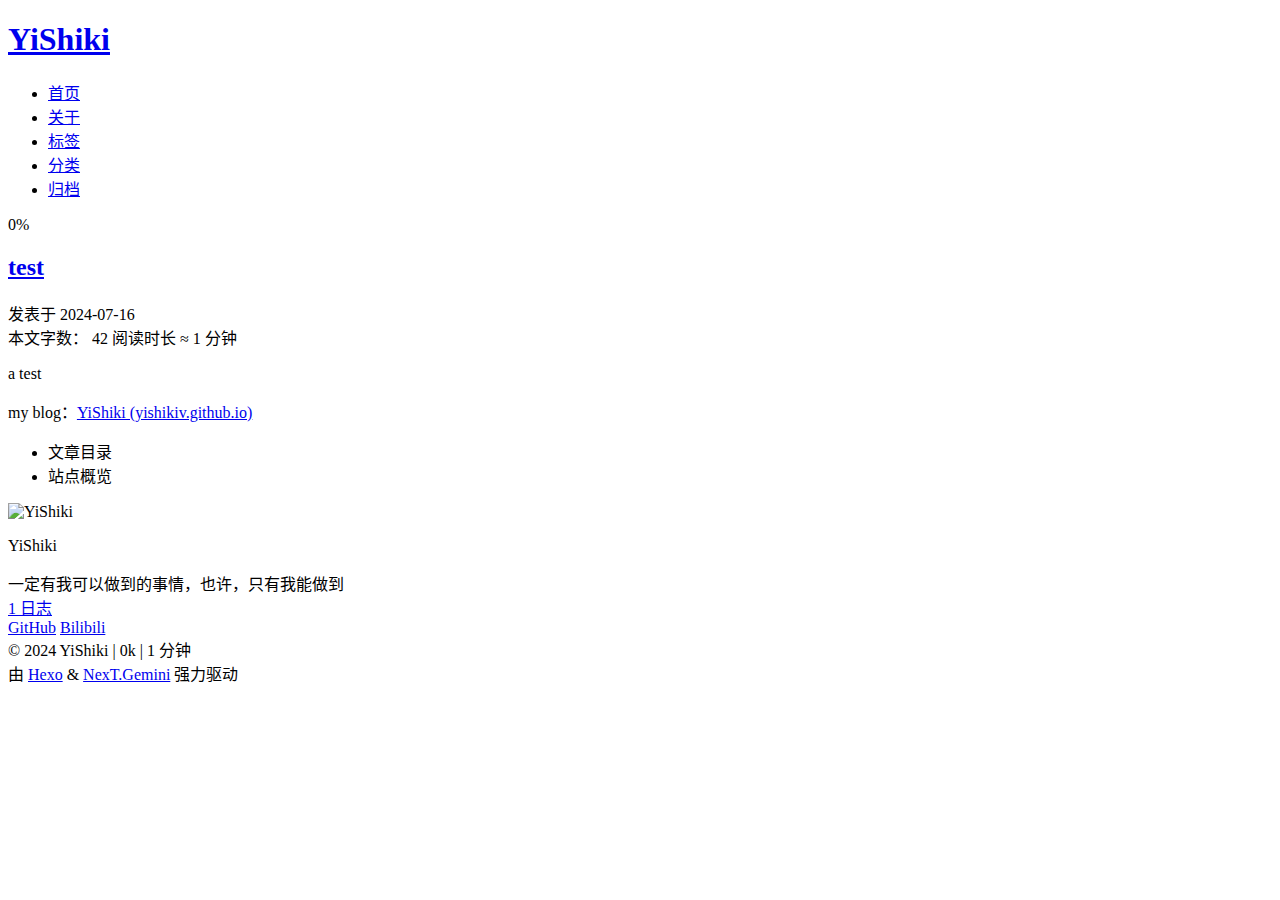
==== commit 658873f5: "Site updated: 2024-07-16 09:54:34" ====
--- a/index.html
+++ b/index.html
@@ -164,7 +164,7 @@
   
   
   <article itemscope itemtype="http://schema.org/Article" class="post-block" lang="zh-CN">
-    <link itemprop="mainEntityOfPage" href="https://yishikiv.github.io/blog/2024/07/15/hello-world/">
+    <link itemprop="mainEntityOfPage" href="https://yishikiv.github.io/blog/2024/07/16/test/">
 
     <span hidden itemprop="author" itemscope itemtype="http://schema.org/Person">
       <meta itemprop="image" content="/blog/images/avatar.jpg">
@@ -178,7 +178,7 @@
       <header class="post-header">
         <h2 class="post-title" itemprop="name headline">
           
-            <a href="/blog/2024/07/15/hello-world/" class="post-title-link" itemprop="url">Hello World</a>
+            <a href="/blog/2024/07/16/test/" class="post-title-link" itemprop="url">test</a>
         </h2>
 
         <div class="post-meta">
@@ -187,11 +187,26 @@
                 <i class="far fa-calendar"></i>
               </span>
               <span class="post-meta-item-text">发表于</span>
-
-              <time title="创建时间：2024-07-15 17:23:47" itemprop="dateCreated datePublished" datetime="2024-07-15T17:23:47+08:00">2024-07-15</time>
+              
+
+              <time title="创建时间：2024-07-16 09:33:13 / 修改时间：09:47:28" itemprop="dateCreated datePublished" datetime="2024-07-16T09:33:13+08:00">2024-07-16</time>
             </span>
 
-          
+          <br>
+            <span class="post-meta-item" title="本文字数">
+              <span class="post-meta-item-icon">
+                <i class="far fa-file-word"></i>
+              </span>
+                <span class="post-meta-item-text">本文字数：</span>
+              <span>42</span>
+            </span>
+            <span class="post-meta-item" title="阅读时长">
+              <span class="post-meta-item-icon">
+                <i class="far fa-clock"></i>
+              </span>
+                <span class="post-meta-item-text">阅读时长 &asymp;</span>
+              <span>1 分钟</span>
+            </span>
 
         </div>
       </header>
@@ -202,19 +217,8 @@
     <div class="post-body" itemprop="articleBody">
 
       
-          <p>Welcome to <a target="_blank" rel="noopener" href="https://hexo.io/">Hexo</a>! This is your very first post. Check <a target="_blank" rel="noopener" href="https://hexo.io/docs/">documentation</a> for more info. If you get any problems when using Hexo, you can find the answer in <a target="_blank" rel="noopener" href="https://hexo.io/docs/troubleshooting.html">troubleshooting</a> or you can ask me on <a target="_blank" rel="noopener" href="https://github.com/hexojs/hexo/issues">GitHub</a>.</p>
-<h2 id="Quick-Start"><a href="#Quick-Start" class="headerlink" title="Quick Start"></a>Quick Start</h2><h3 id="Create-a-new-post"><a href="#Create-a-new-post" class="headerlink" title="Create a new post"></a>Create a new post</h3><figure class="highlight bash"><table><tr><td class="gutter"><pre><span class="line">1</span><br></pre></td><td class="code"><pre><span class="line">$ hexo new <span class="string">&quot;My New Post&quot;</span></span><br></pre></td></tr></table></figure>
-
-<p>More info: <a target="_blank" rel="noopener" href="https://hexo.io/docs/writing.html">Writing</a></p>
-<h3 id="Run-server"><a href="#Run-server" class="headerlink" title="Run server"></a>Run server</h3><figure class="highlight bash"><table><tr><td class="gutter"><pre><span class="line">1</span><br></pre></td><td class="code"><pre><span class="line">$ hexo server</span><br></pre></td></tr></table></figure>
-
-<p>More info: <a target="_blank" rel="noopener" href="https://hexo.io/docs/server.html">Server</a></p>
-<h3 id="Generate-static-files"><a href="#Generate-static-files" class="headerlink" title="Generate static files"></a>Generate static files</h3><figure class="highlight bash"><table><tr><td class="gutter"><pre><span class="line">1</span><br></pre></td><td class="code"><pre><span class="line">$ hexo generate</span><br></pre></td></tr></table></figure>
-
-<p>More info: <a target="_blank" rel="noopener" href="https://hexo.io/docs/generating.html">Generating</a></p>
-<h3 id="Deploy-to-remote-sites"><a href="#Deploy-to-remote-sites" class="headerlink" title="Deploy to remote sites"></a>Deploy to remote sites</h3><figure class="highlight bash"><table><tr><td class="gutter"><pre><span class="line">1</span><br></pre></td><td class="code"><pre><span class="line">$ hexo deploy</span><br></pre></td></tr></table></figure>
-
-<p>More info: <a target="_blank" rel="noopener" href="https://hexo.io/docs/one-command-deployment.html">Deployment</a></p>
+          <p>a test</p>
+<p>my blog：<a href="https://yishikiv.github.io/blog/">YiShiki (yishikiv.github.io)</a></p>
 
       
     </div>
@@ -311,9 +315,6 @@
       <span class="links-of-author-item">
         <a href="https://space.bilibili.com/216082479/" title="Bilibili → https:&#x2F;&#x2F;space.bilibili.com&#x2F;216082479&#x2F;" rel="noopener" target="_blank"><i class="fab fa-bilibili fa-fw"></i>Bilibili</a>
       </span>
-      <span class="links-of-author-item">
-        <a href="/blog/yishikiv@outlook.com" title="E-Mail → yishikiv@outlook.com"><i class="fa fa-envelope fa-fw"></i>E-Mail</a>
-      </span>
   </div>
 
 
@@ -342,6 +343,16 @@
     <i class="fa fa-heart"></i>
   </span>
   <span class="author" itemprop="copyrightHolder">YiShiki</span>
+    <span class="post-meta-divider">|</span>
+    <span class="post-meta-item-icon">
+      <i class="fa fa-chart-area"></i>
+    </span>
+    <span title="站点总字数">0k</span>
+    <span class="post-meta-divider">|</span>
+    <span class="post-meta-item-icon">
+      <i class="fa fa-coffee"></i>
+    </span>
+    <span title="站点阅读时长">1 分钟</span>
 </div>
   <div class="powered-by">由 <a href="https://hexo.io/" class="theme-link" rel="noopener" target="_blank">Hexo</a> & <a href="https://theme-next.org/" class="theme-link" rel="noopener" target="_blank">NexT.Gemini</a> 强力驱动
   </div>
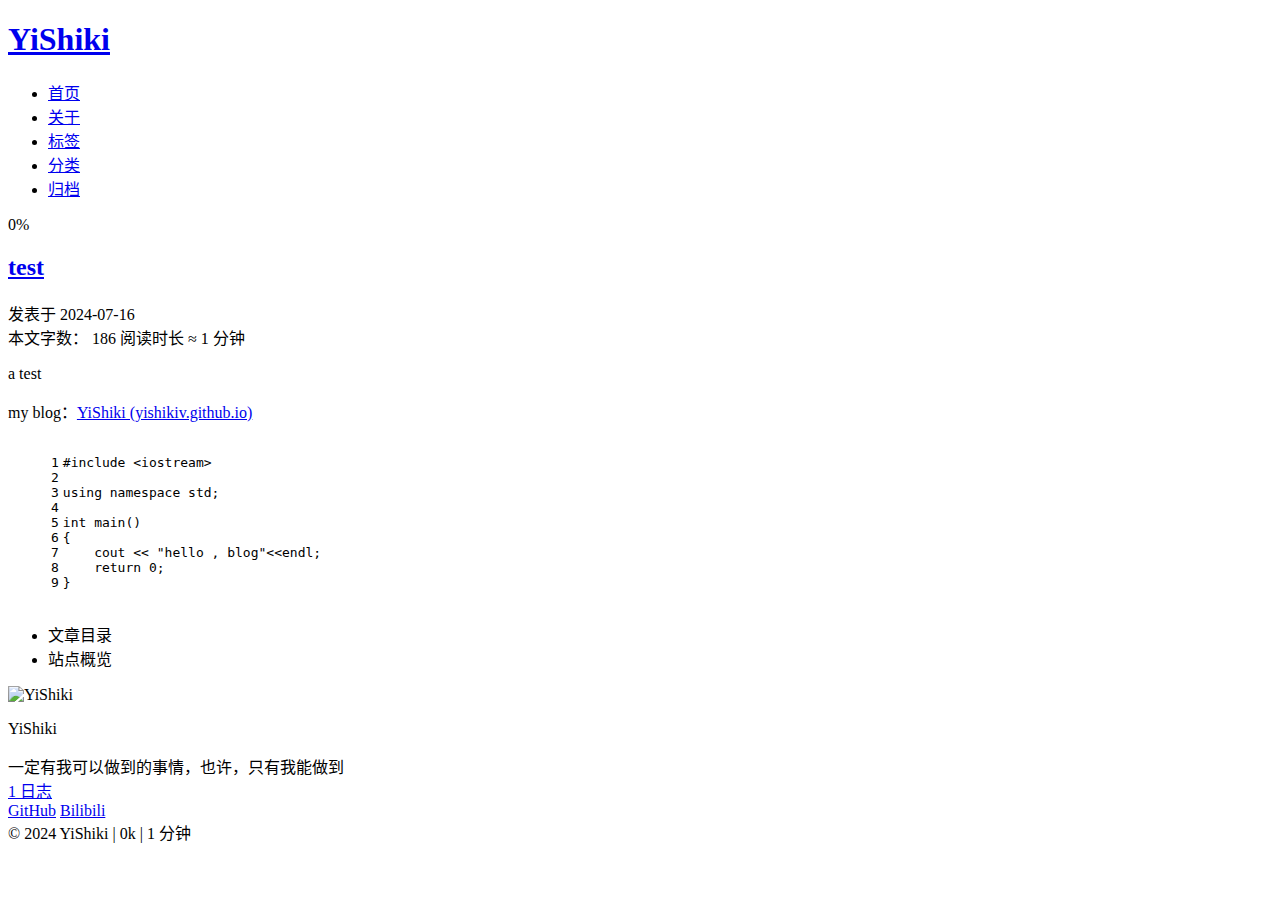
==== commit ad61126d: "Site updated: 2024-07-16 10:16:26" ====
--- a/index.html
+++ b/index.html
@@ -189,7 +189,7 @@
               <span class="post-meta-item-text">发表于</span>
               
 
-              <time title="创建时间：2024-07-16 09:33:13 / 修改时间：09:47:28" itemprop="dateCreated datePublished" datetime="2024-07-16T09:33:13+08:00">2024-07-16</time>
+              <time title="创建时间：2024-07-16 09:33:13 / 修改时间：10:11:01" itemprop="dateCreated datePublished" datetime="2024-07-16T09:33:13+08:00">2024-07-16</time>
             </span>
 
           <br>
@@ -198,7 +198,7 @@
                 <i class="far fa-file-word"></i>
               </span>
                 <span class="post-meta-item-text">本文字数：</span>
-              <span>42</span>
+              <span>186</span>
             </span>
             <span class="post-meta-item" title="阅读时长">
               <span class="post-meta-item-icon">
@@ -219,12 +219,16 @@
       
           <p>a test</p>
 <p>my blog：<a href="https://yishikiv.github.io/blog/">YiShiki (yishikiv.github.io)</a></p>
+<figure class="highlight cpp"><table><tr><td class="gutter"><pre><span class="line">1</span><br><span class="line">2</span><br><span class="line">3</span><br><span class="line">4</span><br><span class="line">5</span><br><span class="line">6</span><br><span class="line">7</span><br><span class="line">8</span><br><span class="line">9</span><br></pre></td><td class="code"><pre><span class="line"><span class="meta">#<span class="keyword">include</span> <span class="string">&lt;iostream&gt;</span></span></span><br><span class="line"></span><br><span class="line"><span class="keyword">using</span> <span class="keyword">namespace</span> std;</span><br><span class="line"></span><br><span class="line"><span class="function"><span class="type">int</span> <span class="title">main</span><span class="params">()</span></span></span><br><span class="line"><span class="function"></span>&#123;</span><br><span class="line">    cout &lt;&lt; <span class="string">&quot;hello , blog&quot;</span>&lt;&lt;endl;</span><br><span class="line">    <span class="keyword">return</span> <span class="number">0</span>;</span><br><span class="line">&#125;</span><br></pre></td></tr></table></figure>
+
 
       
     </div>
 
     
     
+    
+
     
       <footer class="post-footer">
         <div class="post-eof"></div>
@@ -354,8 +358,11 @@
     </span>
     <span title="站点阅读时长">1 分钟</span>
 </div>
+
+<!--
   <div class="powered-by">由 <a href="https://hexo.io/" class="theme-link" rel="noopener" target="_blank">Hexo</a> & <a href="https://theme-next.org/" class="theme-link" rel="noopener" target="_blank">NexT.Gemini</a> 强力驱动
   </div>
+-->
 
         
 
